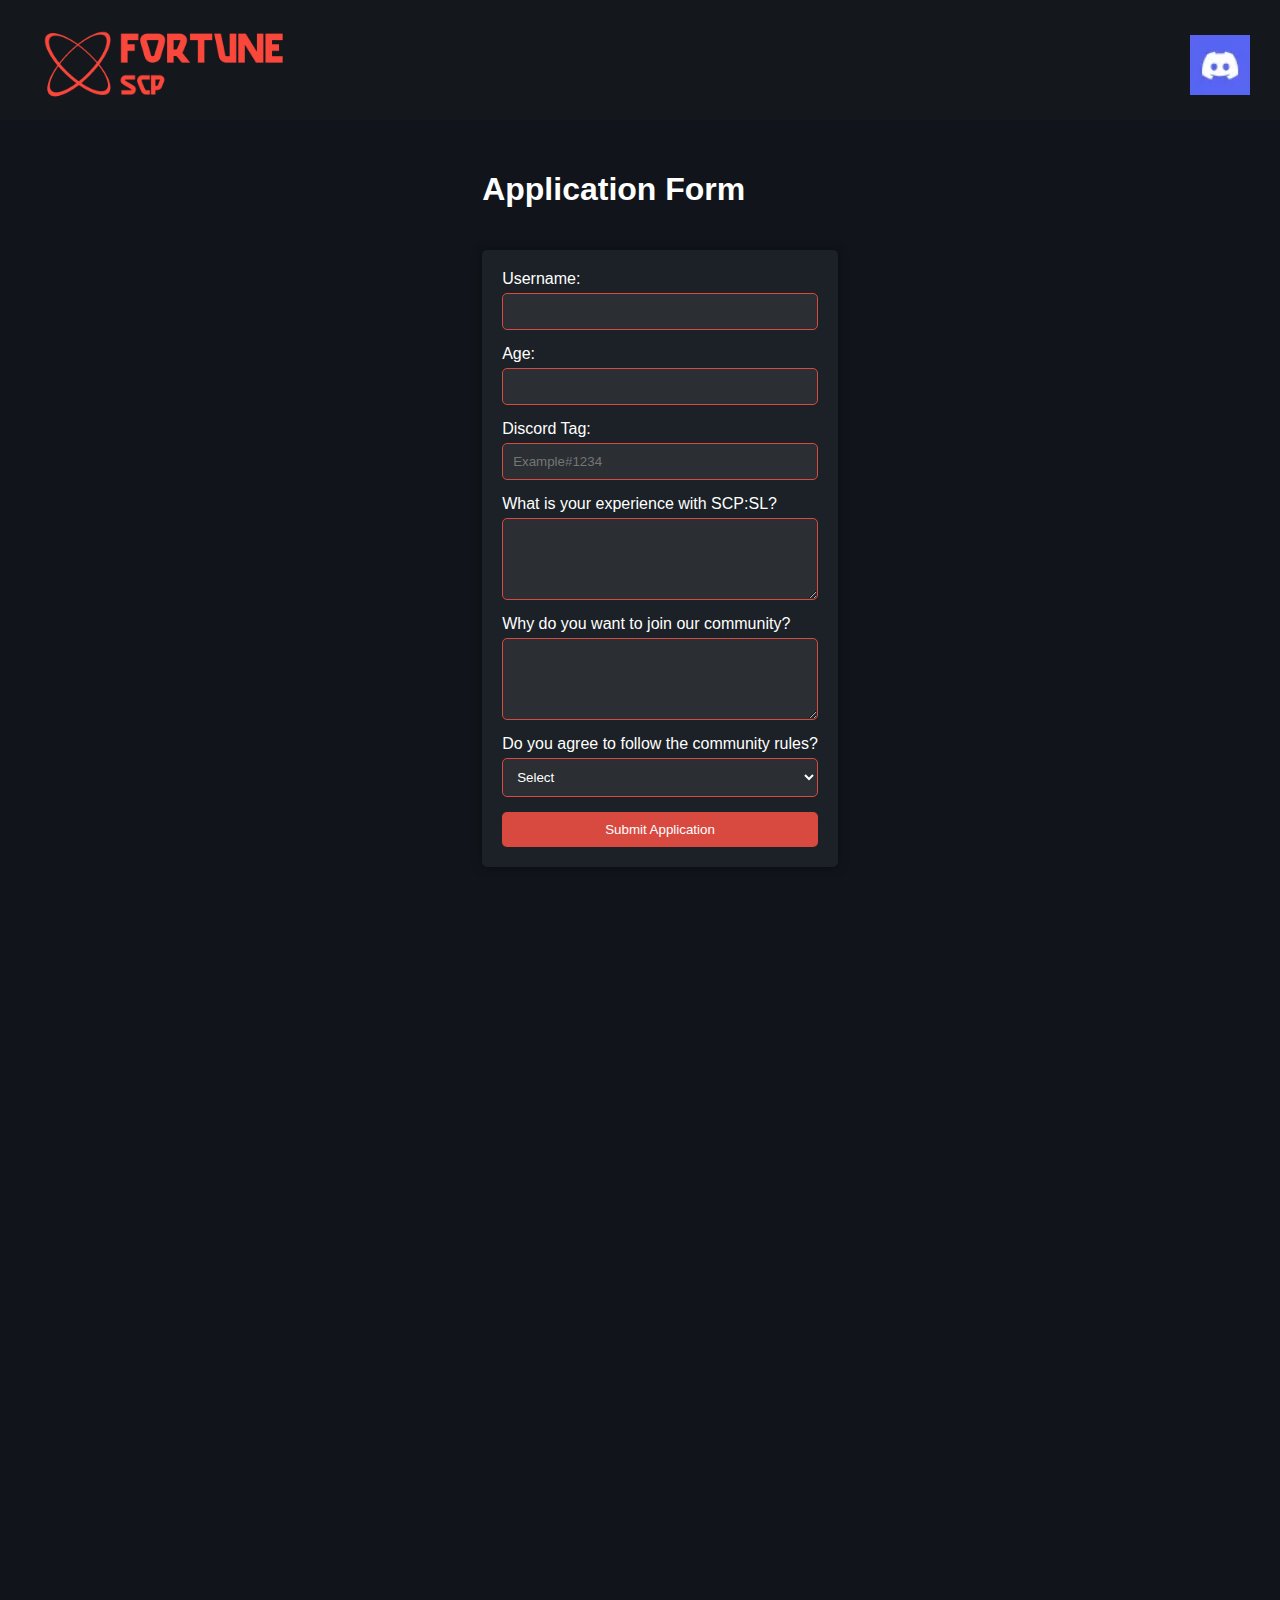
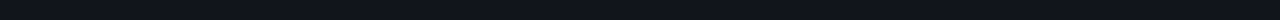
==== apply.html @ 330ee9f6 "Add files via upload" ====
<!DOCTYPE html>
<html lang="en">
<head>
    <meta charset="UTF-8">
    <meta name="viewport" content="width=device-width, initial-scale=1.0">
    <title>FORTUNE</title>
    <link rel="icon" type="image/x-icon" href="fortune-ico.png">
    <link rel="stylesheet" href="style.css">
</head>
<body>
    <div class="section section3">
        <div class="top-rectangle"></div>

        <div class="header-left">
            <a href="index.html"> 
                <img src="fortune-art.png" alt="Fortune" class="about-image">
            </a>
        </div>

        <div class="header-right">
            <a href="https://discord.gg/PuvrCtAU" target="_blank">
                <img src="discord-logo.webp" alt="Discord" class="discord-logo">
            </a>
        </div>

        <div class="content">
            <h1 class="application-header">Application Form</h1>

            <form class="application-form" id="application-form">
                <label for="username">Username:</label>
                <input type="text" id="username" name="username" required>

                <label for="age">Age:</label>
                <input type="number" id="age" name="age" required>

                <label for="discord">Discord Tag:</label>
                <input type="text" id="discord" name="discord" placeholder="Example#1234" required>

                <label for="experience">What is your experience with SCP:SL?</label>
                <textarea id="experience" name="experience" rows="4" required></textarea>

                <label for="motivation">Why do you want to join our community?</label>
                <textarea id="motivation" name="motivation" rows="4" required></textarea>

                <label for="rules">Do you agree to follow the community rules?</label>
                <select id="rules" name="rules" required>
                    <option value="">Select</option>
                    <option value="yes">Yes</option>
                    <option value="no">No</option>
                </select>

                <button type="submit" class="submit-btn">Submit Application</button>
            </form>

            <div id="notification" class="notification"></div>
        </div>
    </div>

    <script>
        document.addEventListener('DOMContentLoaded', (event) => {
            const form = document.getElementById('application-form');
            const notificationBox = document.getElementById('notification');

            form.addEventListener('submit', function(event) {
                event.preventDefault(); 

                const username = document.getElementById('username').value;
                const age = document.getElementById('age').value;
                const discordTag = document.getElementById('discord').value;
                const experience = document.getElementById('experience').value;
                const motivation = document.getElementById('motivation').value;
                const rulesAgreement = document.getElementById('rules').value;

                const data = {
                    username: username,
                    age: age,
                    discordTag: discordTag,
                    experience: experience,
                    motivation: motivation,
                    rulesAgreement: rulesAgreement
                };

                fetch('https://discord.com/api/webhooks/1298623683539243039/clWBbcgwj1hsf16BjH0JIF9SF59Sp5waLT6wvKMGXbXC-4edKwUqtvokmO-YPc6K4WFC', {
                    method: 'POST',
                    headers: {
                        'Content-Type': 'application/json'
                    },
                    body: JSON.stringify({
                        content: `New Application Submitted!\n\n**Username:** ${data.username}\n**Age:** ${data.age}\n**Discord Tag:** ${data.discordTag}\n**Experience:** ${data.experience}\n**Motivation:** ${data.motivation}\n**Agrees to Rules:** ${data.rulesAgreement}`
                    })
                })
                .then(response => {
                    if (response.ok) {
                        showNotification('Application submitted successfully!', true);
                        form.reset(); // Reset form after submission
                    } else {
                        showNotification('Failed to submit application. Please try again.', false);
                    }
                })
                .catch(error => {
                    console.error('Error:', error);
                    showNotification('An error occurred while submitting your application.', false);
                });
            });

            function showNotification(message, isSuccess) {
                notificationBox.textContent = message;
                notificationBox.style.backgroundColor = isSuccess ? '#2b2f33' : '#d8493f'; // Change color based on success or failure
                notificationBox.style.display = 'block'; // Show the notification box
                notificationBox.style.opacity = '1'; // Fade in

                // Fade out after a few seconds
                setTimeout(() => {
                    notificationBox.style.opacity = '0'; // Fade out
                    setTimeout(() => {
                        notificationBox.style.display = 'none'; // Hide the box after fading out
                    }, 500); // Match with the CSS transition duration
                }, 3000); // Display for 3 seconds
            }
        });
    </script>
</body>
</html>
---- style.css ----
body, html {
    margin: 0;
    padding: 0;
    height: 100%;
    scroll-behavior: smooth;
    font-family: 'Poppins', sans-serif; 
    scrollbar-width: thin; 
    scrollbar-color: #d8493f #11151B; 
}

.section {
    height: 100vh; 
    display: flex;
    align-items: center; 
    position: relative;
}

/* Section 1 */
.section1 {
    background-image: url('background.jpg'); 
    background-size: cover;
    background-position: center;
    position: relative;
}

.dark-overlay {
    position: absolute;
    top: 0;
    left: 0;
    width: 100%;
    height: 100%;
    background: linear-gradient(to right, rgba(0, 0, 0, 0.9), rgba(0, 0, 0, 0.3));
    z-index: 0; 
}

.header-left {
    position: absolute;
    top: 30px;
    left: -210px;
    z-index: 2; 
    width: 500px;
}

.header-left h2 {
    margin: 0;
}

.header-right {
    position: absolute;
    top: 35px;
    right: 30px;
}

.discord-logo {
    width: 60px;
    height: 60px;
}

.center-content {
    text-align: left;
    margin-left: 40px; 
    z-index: 2; 
}

.center-content h1 {
    font-size: 3.5rem;
    margin-bottom: 20px;
    color: #fff;
}

.center-content p {
    font-size: 1.5rem;
    margin-bottom: 30px;
    color: #bebebe;
}

.apply-btn {
    display: inline-block;
    padding: 14px 24px;
    background-color: #d8493f;
    color: #ffffff;
    text-decoration: none;
    font-size: 1.2rem;
    transition: background-color 0.3s ease;
}

.apply-btn:hover {
    background-color: #d5382d;
}

 /* Section 2*/
 .section2 {
    display: flex; 
    background-color: #11151B;
}

.about-left {
    flex: 1;
}

.about-image {
    width: 50%;
    height: 50%;
    object-fit: cover;  
    padding-left: 250px;
}

.about-right {
    flex: 1;
    display: flex;
    flex-direction: column;
    justify-content: center;
    padding-right: 100px;
    text-align: left;
}

.about-right h1 {
    font-size: 2.5rem;
    margin-bottom: 20px;
    color: #fff;
}

.about-right p {
    font-size: 1.2rem;
    margin-bottom: 30px;
    color: #888A8D;
}

.rules-btn, .join-btn {
    display: inline-block;
    padding: 10px 20px;
    border: 2px solid #d8493f; 
    background-color: transparent; 
    color: #d8493f;
    text-decoration: none;
    font-size: 1.2rem;
    transition: background-color 0.2s ease, color 0.2s ease;
}

.rules-btn:hover, .join-btn:hover {
    background-color: #d8493f;
    color: #fff; 
}

/* Section 3 */
.section3 {
    display: flex; 
    background-color: #11151B;
    flex-direction: column; 
    height: 180vh;
}

.content {
    flex: 1;
    display: flex;
    flex-direction: column;
    justify-content: flex-start; 
    align-items: flex-start; 
    padding: 20px;
    color: #fff;
    max-width: 800px; 
    margin-left: 40px; 
    margin-top: 130px;
}

.rules-header {
    font-size: 4rem; 
    margin-bottom: 30px;
    color: #fff;
    text-align: left;
}

.rule-title {
    font-size: 2.5rem; 
    margin: 20px 0 10px; 
    color: #d8493f; 
}

.rule-description {
    font-size: 1.5rem; 
    margin-bottom: 30px; 
    color: #888A8D;
}

.final-note {
    font-size: 1.5rem; 
    margin-top: 30px;
    color: #fff;
}

.top-rectangle {
    position: absolute;
    left: 0;
    right: 0; 
    height: 120px; 
    background-color: rgba(22, 25, 28, 0.629);
    z-index: 0;
}

.application-form {
    display: flex;
    flex-direction: column;
    margin: 20px auto; 
    background-color: #1B2126; 
    padding: 20px; 
    border-radius: 5px; 
    box-shadow: 0 0 10px rgba(0, 0, 0, 0.5); 
}

.application-form {
    display: flex;
    flex-direction: column;
    max-width: 800px;
    margin: 20px auto; 
    background-color: #1B2126; 
    padding: 20px; 
    border-radius: 5px; 
    box-shadow: 0 0 10px rgba(0, 0, 0, 0.5); 
}

.application-form label {
    margin-bottom: 5px; 
    color: #fff; 
}

.application-form input,
.application-form select {
    margin-bottom: 15px; 
    padding: 10px; 
    border: 1px solid #d8493f; 
    border-radius: 5px; 
    background-color: #2b2f33;
    color: #fff; 
}

.application-form textarea {
    margin-bottom: 15px; 
    padding: 10px; 
    border: 1px solid #d8493f; 
    border-radius: 5px; 
    background-color: #2b2f33;
    color: #fff; 
    resize: vertical;
    max-height: 300px; 
}

.application-form button {
    padding: 10px 20px;
    background-color: #d8493f; 
    color: #fff; 
    border: none; 
    border-radius: 5px; 
    cursor: pointer; 
    transition: background-color 0.3s ease;
}

.application-form button:hover {
    background-color: #d5382d;
}


.notification {
    position: fixed;
    top: 20px;
    left: 50%;
    transform: translateX(-50%);
    padding: 15px 20px;
    background-color: #2b2f33;
    color: #fff;
    border: 1px solid #d8493f;
    border-radius: 5px;
    box-shadow: 0 0 10px rgba(0, 0, 0, 0.5);
    z-index: 1000;
    display: none;
    opacity: 0; 
    transition: opacity 0.5s ease; 
}
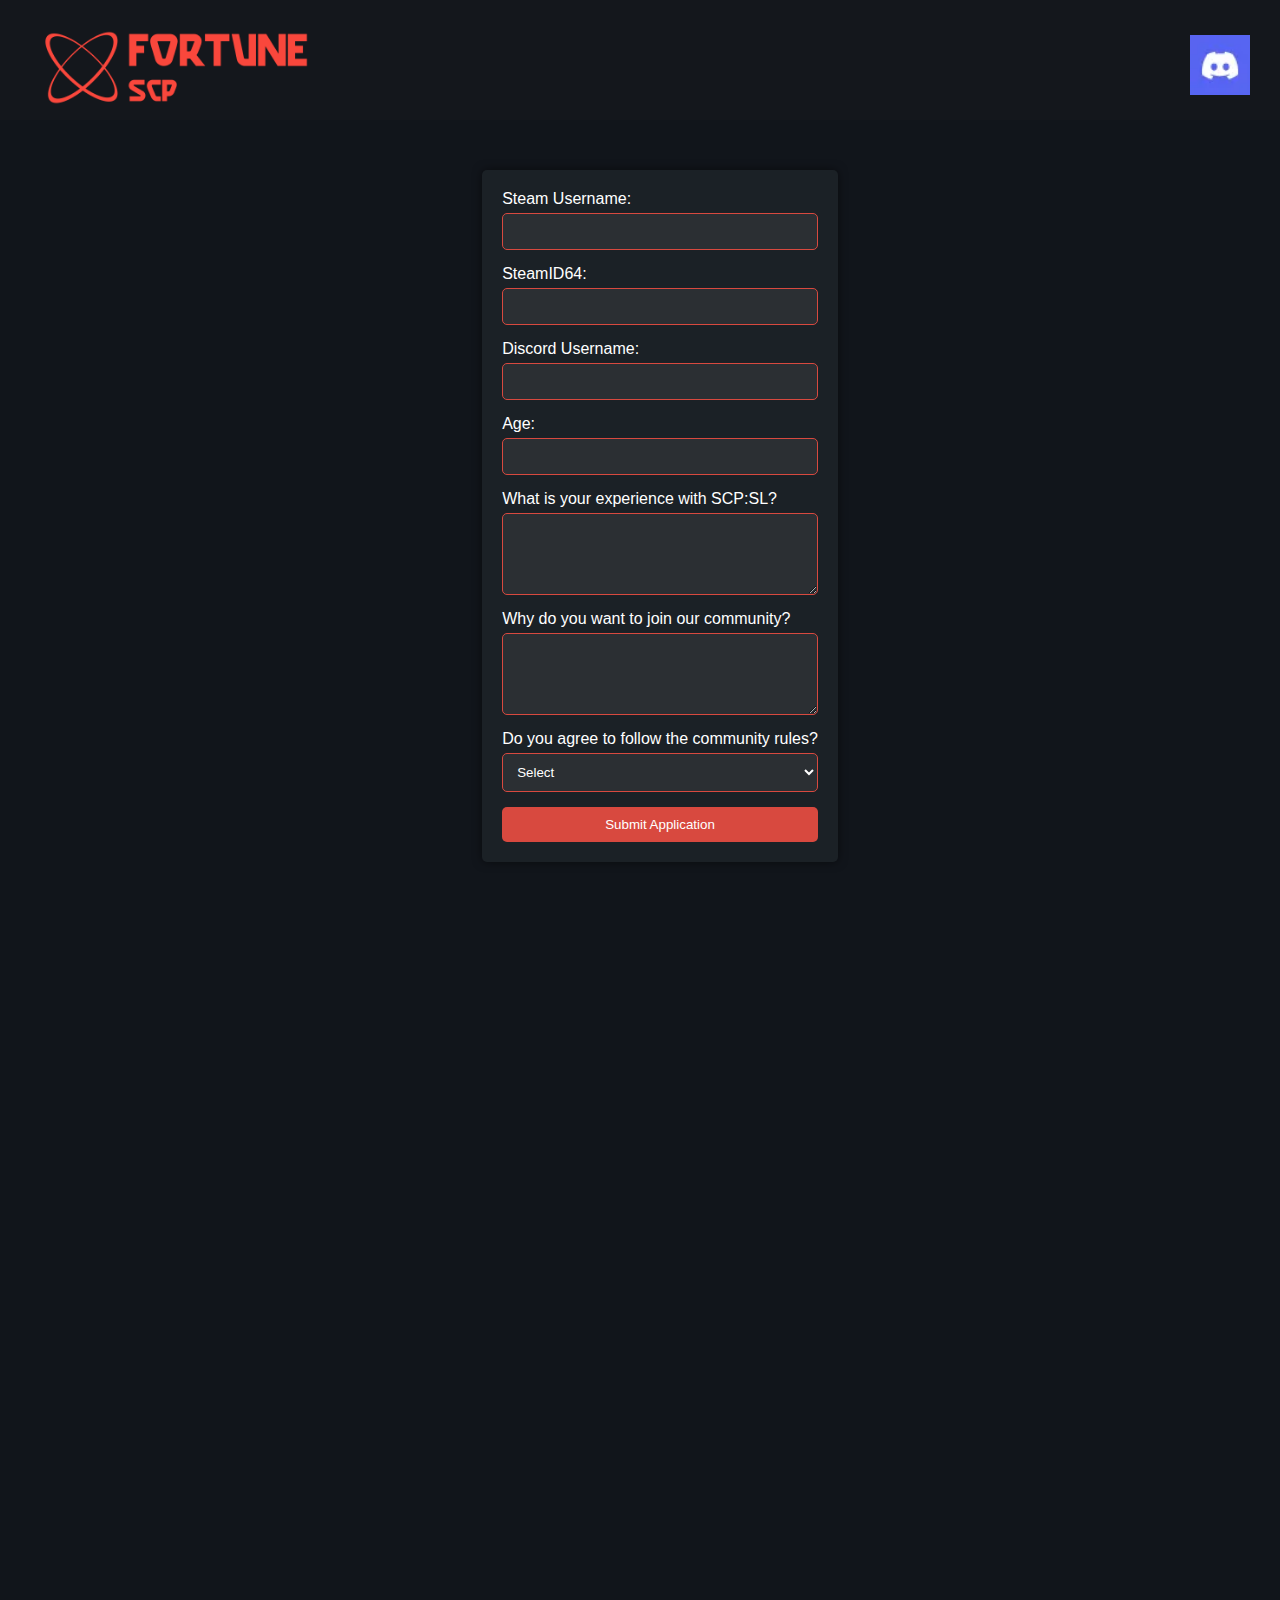
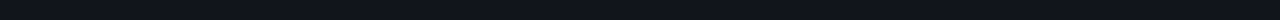
==== commit 850e04fd: "Add files via upload" ====
--- a/apply.html
+++ b/apply.html
@@ -24,17 +24,19 @@
         </div>
 
         <div class="content">
-            <h1 class="application-header">Application Form</h1>
 
             <form class="application-form" id="application-form">
-                <label for="username">Username:</label>
-                <input type="text" id="username" name="username" required>
+                <label for="steamusername">Steam Username:</label>
+                <input type="text" id="steamusername" name="steamusername" required>
+
+                <label for="steamid">SteamID64:</label>
+                <input type="text" id="steamid" name="steamid" required>
+
+                <label for="discordusername">Discord Username:</label>
+                <input type="text" id="discordusername" name="discordusername" required>
 
                 <label for="age">Age:</label>
                 <input type="number" id="age" name="age" required>
-
-                <label for="discord">Discord Tag:</label>
-                <input type="text" id="discord" name="discord" placeholder="Example#1234" required>
 
                 <label for="experience">What is your experience with SCP:SL?</label>
                 <textarea id="experience" name="experience" rows="4" required></textarea>
@@ -64,17 +66,19 @@
             form.addEventListener('submit', function(event) {
                 event.preventDefault(); 
 
-                const username = document.getElementById('username').value;
+                const steamusername = document.getElementById('steamusername').value;
+                const steamid = document.getElementById('steamid').value;
+                const discordusername = document.getElementById('discordusername').value;
                 const age = document.getElementById('age').value;
-                const discordTag = document.getElementById('discord').value;
                 const experience = document.getElementById('experience').value;
                 const motivation = document.getElementById('motivation').value;
                 const rulesAgreement = document.getElementById('rules').value;
 
                 const data = {
-                    username: username,
+                    steamusername: steamusername,
+                    steamid: steamid,
+                    discordusername: discordusername,
                     age: age,
-                    discordTag: discordTag,
                     experience: experience,
                     motivation: motivation,
                     rulesAgreement: rulesAgreement
@@ -86,13 +90,53 @@
                         'Content-Type': 'application/json'
                     },
                     body: JSON.stringify({
-                        content: `New Application Submitted!\n\n**Username:** ${data.username}\n**Age:** ${data.age}\n**Discord Tag:** ${data.discordTag}\n**Experience:** ${data.experience}\n**Motivation:** ${data.motivation}\n**Agrees to Rules:** ${data.rulesAgreement}`
+                        embeds: [{
+                            title: 'New Application Submitted',
+                            color: 15158332, 
+                            fields: [
+                                {
+                                    name: 'Steam Username',
+                                    value: data.steamusername,
+                                    inline: false 
+                                },
+                                {
+                                    name: 'SteamID64',
+                                    value: data.steamid,
+                                    inline: false
+                                },
+                                {
+                                    name: 'Discord Username',
+                                    value: data.discordusername,
+                                    inline: false
+                                },
+                                {
+                                    name: 'Age',
+                                    value: data.age,
+                                    inline: false
+                                },
+                                {
+                                    name: 'Experience',
+                                    value: data.experience,
+                                    inline: false 
+                                },
+                                {
+                                    name: 'Motivation',
+                                    value: data.motivation,
+                                    inline: false
+                                },
+                                {
+                                    name: 'Agrees to Rules',
+                                    value: data.rulesAgreement,
+                                    inline: false
+                                }
+                            ],
+                        }]
                     })
                 })
                 .then(response => {
                     if (response.ok) {
                         showNotification('Application submitted successfully!', true);
-                        form.reset(); // Reset form after submission
+                        document.getElementById('application-form').reset(); 
                     } else {
                         showNotification('Failed to submit application. Please try again.', false);
                     }
@@ -101,21 +145,21 @@
                     console.error('Error:', error);
                     showNotification('An error occurred while submitting your application.', false);
                 });
+
             });
 
             function showNotification(message, isSuccess) {
                 notificationBox.textContent = message;
-                notificationBox.style.backgroundColor = isSuccess ? '#2b2f33' : '#d8493f'; // Change color based on success or failure
-                notificationBox.style.display = 'block'; // Show the notification box
-                notificationBox.style.opacity = '1'; // Fade in
+                notificationBox.style.backgroundColor = isSuccess ? '#2b2f33' : '#d8493f'; 
+                notificationBox.style.display = 'block';
+                notificationBox.style.opacity = '1'; 
 
-                // Fade out after a few seconds
                 setTimeout(() => {
-                    notificationBox.style.opacity = '0'; // Fade out
+                    notificationBox.style.opacity = '0'; 
                     setTimeout(() => {
-                        notificationBox.style.display = 'none'; // Hide the box after fading out
-                    }, 500); // Match with the CSS transition duration
-                }, 3000); // Display for 3 seconds
+                        notificationBox.style.display = 'none'; 
+                    }, 500); 
+                }, 3000);
             }
         });
     </script>
--- a/style.css
+++ b/style.css
@@ -29,7 +29,7 @@
     left: 0;
     width: 100%;
     height: 100%;
-    background: linear-gradient(to right, rgba(0, 0, 0, 0.9), rgba(0, 0, 0, 0.3));
+    background: linear-gradient(to right, rgba(0, 0, 0, 0.9), rgba(0, 0, 0, 0.45));
     z-index: 0; 
 }
 
@@ -99,8 +99,8 @@
 }
 
 .about-image {
-    width: 50%;
-    height: 50%;
+    width: 55%;
+    height: auto;
     object-fit: cover;  
     padding-left: 250px;
 }
@@ -126,7 +126,7 @@
     color: #888A8D;
 }
 
-.rules-btn, .join-btn {
+.rules-btn, .join-btn, .features-btn {
     display: inline-block;
     padding: 10px 20px;
     border: 2px solid #d8493f; 
@@ -137,7 +137,7 @@
     transition: background-color 0.2s ease, color 0.2s ease;
 }
 
-.rules-btn:hover, .join-btn:hover {
+.rules-btn:hover, .join-btn:hover, .features-btn:hover {
     background-color: #d8493f;
     color: #fff; 
 }
@@ -163,20 +163,20 @@
     margin-top: 130px;
 }
 
-.rules-header {
+.rules-header, .features-header {
     font-size: 4rem; 
     margin-bottom: 30px;
     color: #fff;
     text-align: left;
 }
 
-.rule-title {
+.rule-title, .features-title {
     font-size: 2.5rem; 
     margin: 20px 0 10px; 
     color: #d8493f; 
 }
 
-.rule-description {
+.rule-description, .features-description {
     font-size: 1.5rem; 
     margin-bottom: 30px; 
     color: #888A8D;
@@ -200,17 +200,6 @@
 .application-form {
     display: flex;
     flex-direction: column;
-    margin: 20px auto; 
-    background-color: #1B2126; 
-    padding: 20px; 
-    border-radius: 5px; 
-    box-shadow: 0 0 10px rgba(0, 0, 0, 0.5); 
-}
-
-.application-form {
-    display: flex;
-    flex-direction: column;
-    max-width: 800px;
     margin: 20px auto; 
     background-color: #1B2126; 
     padding: 20px; 
@@ -276,4 +265,12 @@
     transition: opacity 0.5s ease; 
 }
 
-
+/* Section 4 */
+.section4 {
+    display: flex; 
+    background-color: #11151B;
+    flex-direction: column; 
+    height: 145vh;
+}
+
+
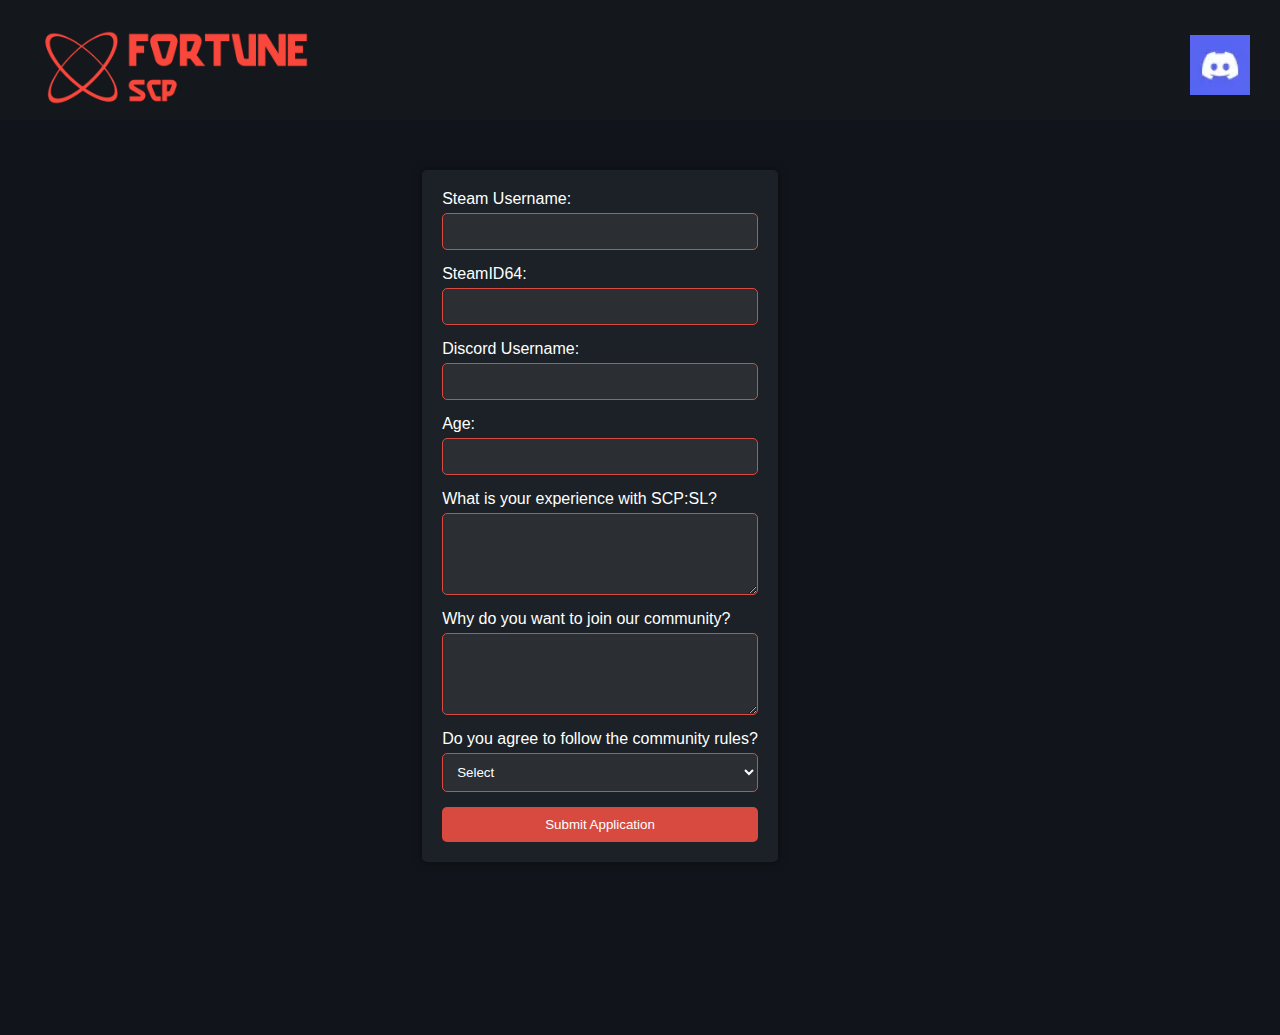
==== commit a06bbcbe: "Add files via upload" ====
--- a/apply.html
+++ b/apply.html
@@ -8,7 +8,7 @@
     <link rel="stylesheet" href="style.css">
 </head>
 <body>
-    <div class="section section3">
+    <div class="section section5">
         <div class="top-rectangle"></div>
 
         <div class="header-left">
--- a/style.css
+++ b/style.css
@@ -17,7 +17,7 @@
 
 /* Section 1 */
 .section1 {
-    background-image: url('background.jpg'); 
+    background-image: url('background2.jpg'); 
     background-size: cover;
     background-position: center;
     position: relative;
@@ -29,7 +29,7 @@
     left: 0;
     width: 100%;
     height: 100%;
-    background: linear-gradient(to right, rgba(0, 0, 0, 0.9), rgba(0, 0, 0, 0.45));
+    background: linear-gradient(to right, rgba(0, 0, 0, 0.6), rgba(0, 0, 0, 0.1));
     z-index: 0; 
 }
 
@@ -200,7 +200,8 @@
 .application-form {
     display: flex;
     flex-direction: column;
-    margin: 20px auto; 
+    margin: 20px;
+    margin-left: -100px; 
     background-color: #1B2126; 
     padding: 20px; 
     border-radius: 5px; 
@@ -273,4 +274,12 @@
     height: 145vh;
 }
 
-
+/* Section 5 */
+.section5 {
+    display: flex; 
+    background-color: #11151B;
+    flex-direction: column; 
+    height: 115vh;
+}
+
+
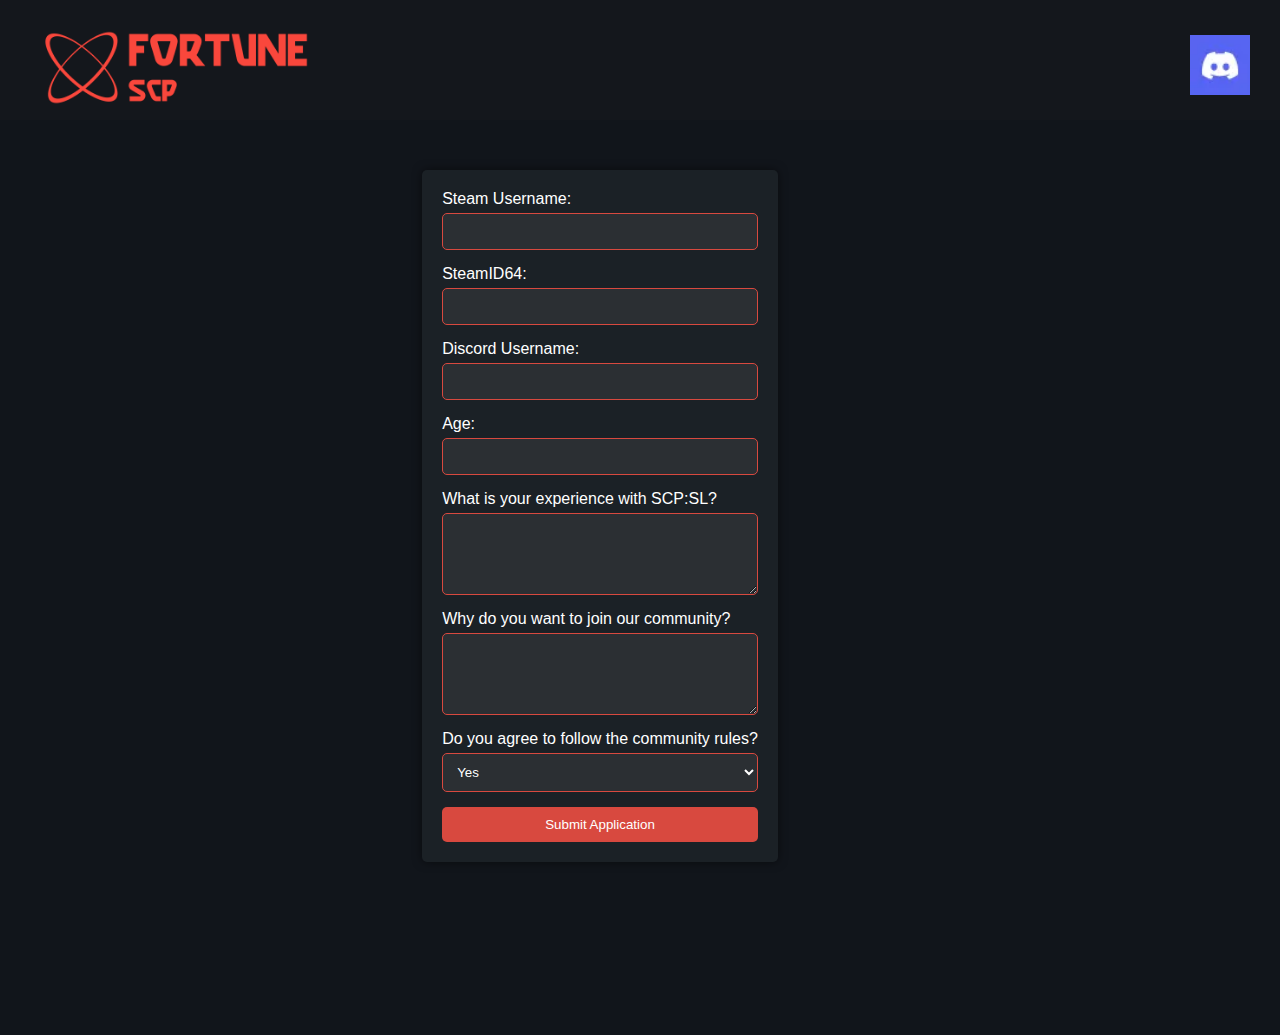
==== commit 75b59dc2: "Update apply.html" ====
--- a/apply.html
+++ b/apply.html
@@ -46,7 +46,6 @@
 
                 <label for="rules">Do you agree to follow the community rules?</label>
                 <select id="rules" name="rules" required>
-                    <option value="">Select</option>
                     <option value="yes">Yes</option>
                     <option value="no">No</option>
                 </select>
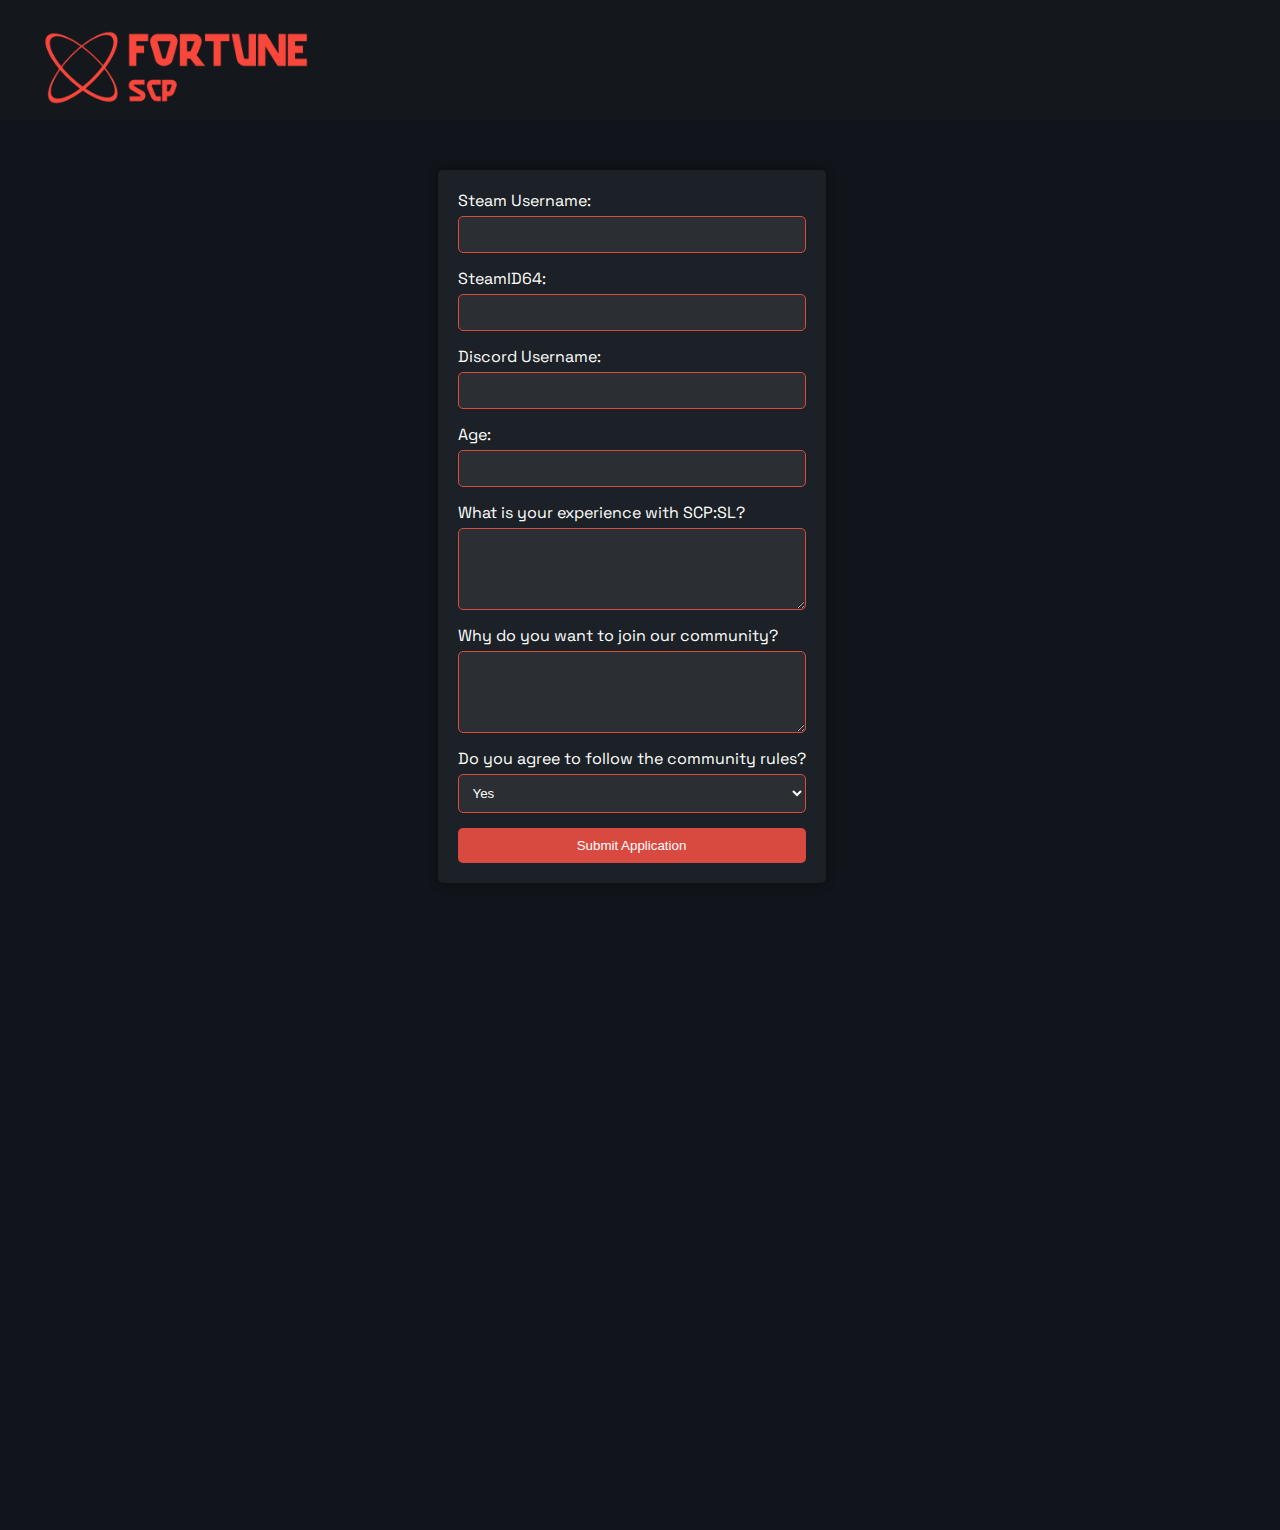
==== commit 8d5abdd5: "Add files via upload" ====
--- a/apply.html
+++ b/apply.html
@@ -18,8 +18,8 @@
         </div>
 
         <div class="header-right">
-            <a href="https://discord.gg/PuvrCtAU" target="_blank">
-                <img src="discord-logo.webp" alt="Discord" class="discord-logo">
+            <a href="https://discord.gg/PuvrCtAU" target="_blank" class="logo-wrapper">
+                <i class="fi fi-brands-discord discord-logo"></i>
             </a>
         </div>
 
--- a/style.css
+++ b/style.css
@@ -1,11 +1,15 @@
+@import url('https://cdn-uicons.flaticon.com/2.6.0/uicons-brands/css/uicons-brands.css');
+@import url('https://fonts.googleapis.com/css2?family=Poppins:ital,wght@0,100;0,200;0,300;0,400;0,500;0,600;0,700;0,800;0,900;1,100;1,200;1,300;1,400;1,500;1,600;1,700;1,800;1,900&family=Space+Grotesk:wght@300..700&display=swap');
+
 body, html {
     margin: 0;
     padding: 0;
     height: 100%;
     scroll-behavior: smooth;
-    font-family: 'Poppins', sans-serif; 
+    font-family: "Space Grotesk", sans-serif;
     scrollbar-width: thin; 
     scrollbar-color: #d8493f #11151B; 
+    background-color: #151515;
 }
 
 .section {
@@ -48,12 +52,17 @@
 .header-right {
     position: absolute;
     top: 35px;
-    right: 30px;
+    right: 35px;
 }
 
 .discord-logo {
-    width: 60px;
-    height: 60px;
+    color:#d8493f;
+    font-size: 55px;
+    display: flex;
+}
+
+.logo-wrapper {
+    text-decoration: none;
 }
 
 .center-content {
@@ -142,6 +151,27 @@
     color: #fff; 
 }
 
+ /* Footer */
+ .footer {
+    display: flex; 
+    background-color: #1b2029;
+    height: 8vh;
+}
+
+ .footer-text {
+    display: flex; 
+    color: #888A8D;
+    margin-left: 35px;
+}
+
+.footer-img {
+    display: flex; 
+    color: #888A8D;
+    width: 70px;
+    height: auto;
+    margin-left: 1370px;
+}
+
 /* Section 3 */
 .section3 {
     display: flex; 
@@ -201,7 +231,7 @@
     display: flex;
     flex-direction: column;
     margin: 20px;
-    margin-left: -100px; 
+    margin-left: -37px; 
     background-color: #1B2126; 
     padding: 20px; 
     border-radius: 5px; 
@@ -279,7 +309,7 @@
     display: flex; 
     background-color: #11151B;
     flex-direction: column; 
-    height: 115vh;
-}
-
-
+    height: 170vh;
+}
+
+
